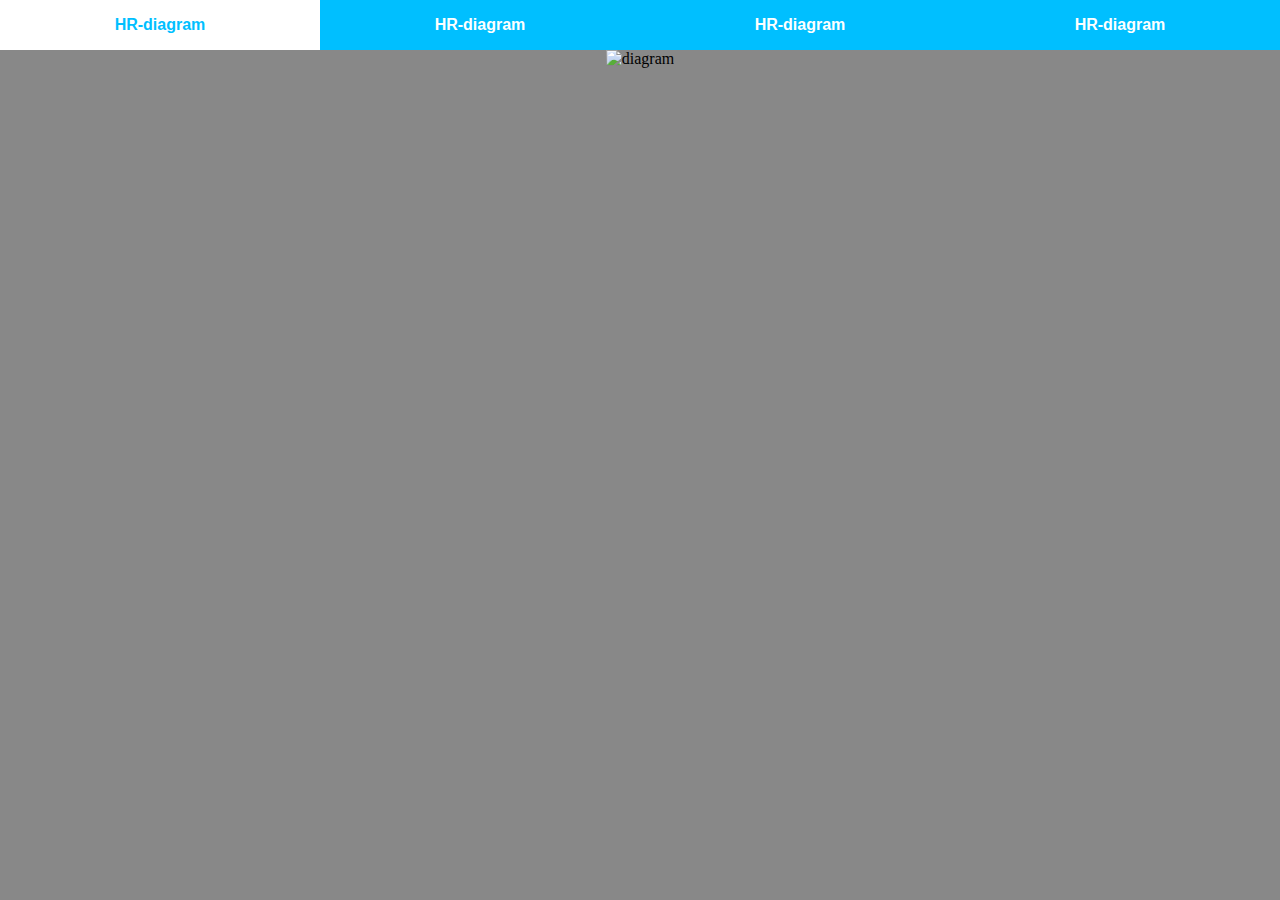
==== side1.html @ 4dd985ca "Added side1 and changed stylesheet accordingly" ====
<!DOCTYPE html>
<html lang="no">
<head>
    <link rel="stylesheet" href="stylesheet.css">
    <link href="https://fonts.googleapis.com/css?family=Bevan" rel="stylesheet">
    <meta charset="iso-8859-1">
    <title>Fysikk</title>
</head>
<body>
<div class="bakgrunn">
    <div class="meny">
        <a href=""><div class="knapp"> HR-diagram </div></a>
        <a href=""><div class="knapp"> HR-diagram </div></a>
        <a href=""><div class="knapp"> HR-diagram </div></a>
        <a href=""><div class="knapp"> HR-diagram </div></a>
    </div>
    <img src="hr-diagram.jpg" alt="diagram">
</div>
</body>
</html>
---- stylesheet.css ----
/* Felles */
body {
    margin: 0;
    overflow: hidden;
}
.bakgrunn {
    width: 100%;
    height: 100vh;
    background-color: #888888;
    text-align: center;
}

/* welcome */
h1 {
    margin: 0;
    font-size: 80px;
    color: white;
    font-family: Bevan;
    line-height: 150px;
}
.container {
    background-color: deepskyblue;
    width: 50%;
    height: 150px;
    position: absolute;
    top: 50%;
    margin-top: -75px;
    left: 25%;
    -webkit-transform: perspective(1px) translateZ(0);
    transform: perspective(1px) translateZ(0);
    box-shadow: 0 0 1px transparent;
    -webkit-transition-duration: 0.3s;
    transition-duration: 0.3s;
    -webkit-transition-property: box-shadow, transform;
    transition-property: box-shadow, transform;
}
.container:hover, .container:focus, .container:active {
    box-shadow: 0 30px 30px -10px rgba(0, 0, 0, 0.5);
    -webkit-transform: scale(1.1);
    transform: scale(1.1);
}

.meny {
    display: flex;
    width: 100%;
    height: 50px;
    font-family: "arial";
    font-weight: bold;
    line-height: 50px;
    transition: .3s ease-in-out;
}
.meny a {
    height: 100%;
    flex: 1;
    background-color: deepskyblue;
    text-decoration: none;
    color: white;
}
.knapp:hover {
    background-color: white;
    color: deepskyblue;
}
img {
  width: auto;
  height: 100vh;
}
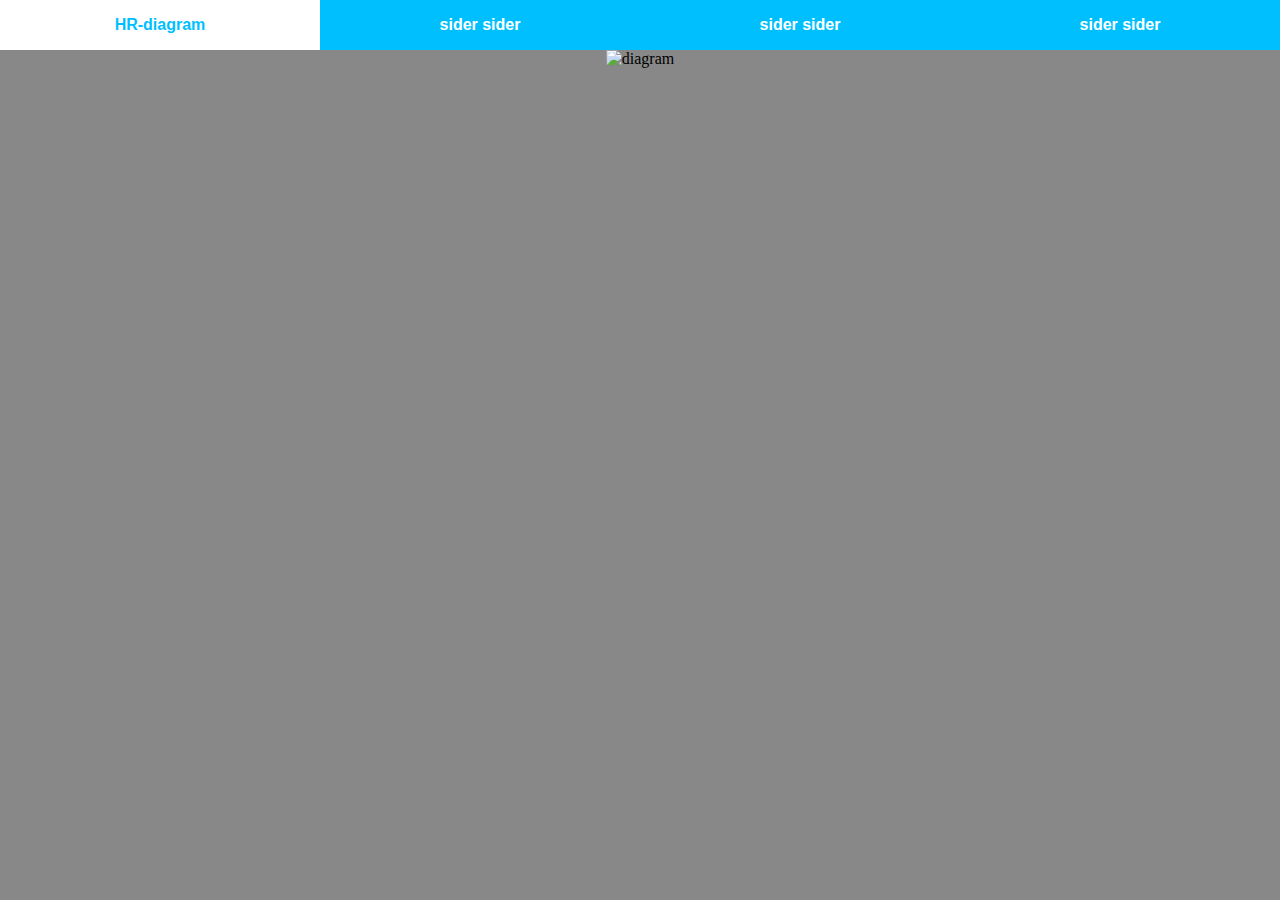
==== commit e0bd034e: "Fixes" ====
--- a/side1.html
+++ b/side1.html
@@ -5,14 +5,32 @@
     <link href="https://fonts.googleapis.com/css?family=Bevan" rel="stylesheet">
     <meta charset="iso-8859-1">
     <title>Fysikk</title>
+    <style>
+    img {
+      animation-name: bildeInn;
+      animation-name: menyInn;
+      animation-duration: 1s;
+      animation-iteration-count: 1;
+      animation-fill-mode: backwards;
+    }
+
+    @keyframes bildeInn {
+        0% {
+            transform: translateY(-100vh);
+        }
+        100% {
+            transform: translateY(0);
+        }
+    }
+    </style>
 </head>
 <body>
 <div class="bakgrunn">
     <div class="meny">
         <a href=""><div class="knapp"> HR-diagram </div></a>
-        <a href=""><div class="knapp"> HR-diagram </div></a>
-        <a href=""><div class="knapp"> HR-diagram </div></a>
-        <a href=""><div class="knapp"> HR-diagram </div></a>
+        <a href=""><div class="knapp"> sider sider </div></a>
+        <a href=""><div class="knapp"> sider sider </div></a>
+        <a href=""><div class="knapp"> sider sider </div></a>
     </div>
     <img src="hr-diagram.jpg" alt="diagram">
 </div>
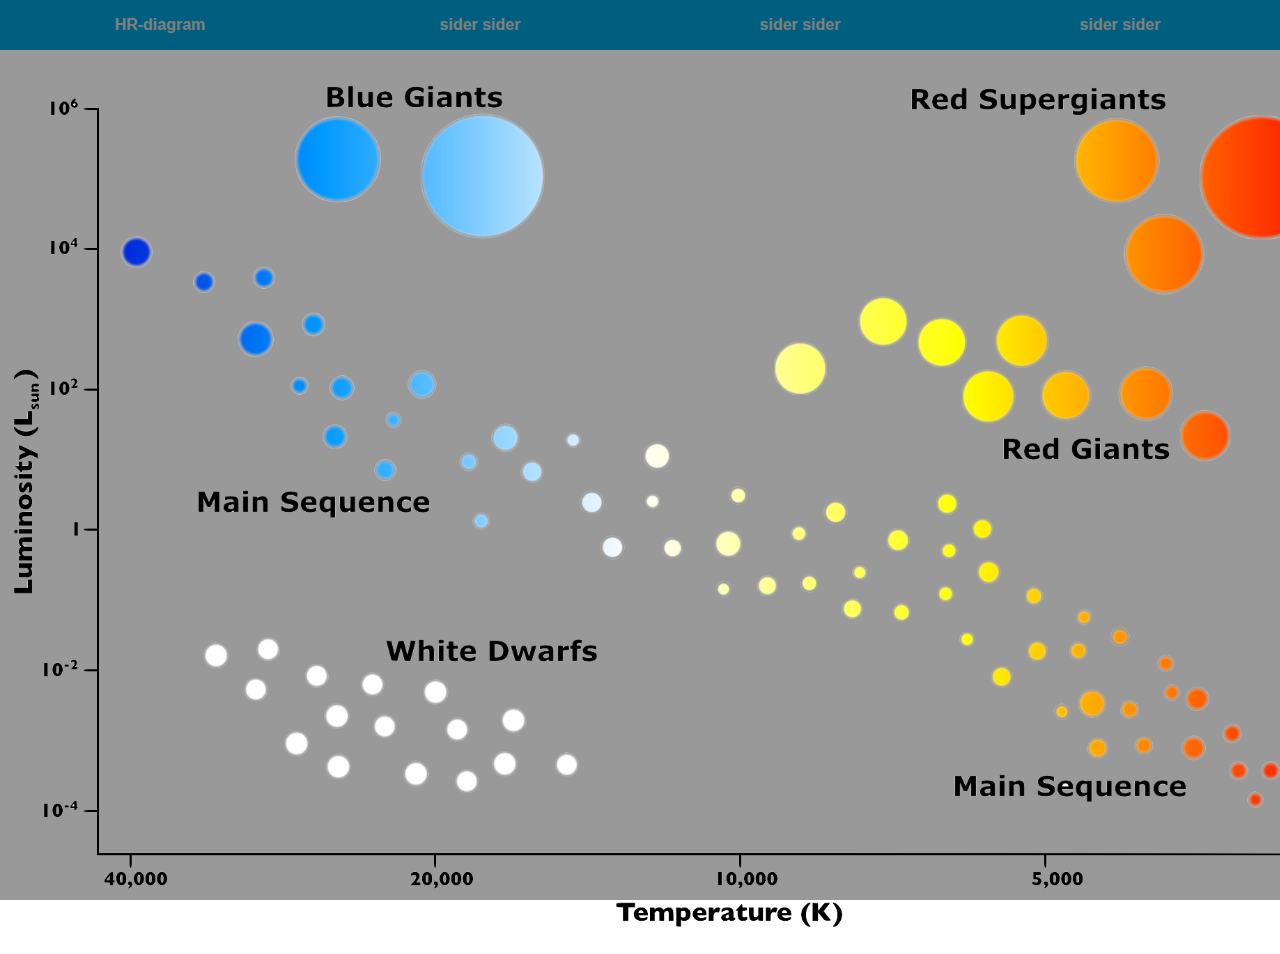
==== commit 386676c8: "Lightened color and made images transparent" ====
--- a/side1.html
+++ b/side1.html
@@ -6,22 +6,9 @@
     <meta charset="iso-8859-1">
     <title>Fysikk</title>
     <style>
-    img {
-      animation-name: bildeInn;
-      animation-name: menyInn;
-      animation-duration: 1s;
-      animation-iteration-count: 1;
-      animation-fill-mode: backwards;
-    }
 
-    @keyframes bildeInn {
-        0% {
-            transform: translateY(-100vh);
-        }
-        100% {
-            transform: translateY(0);
-        }
-    }
+
+
     </style>
 </head>
 <body>
@@ -32,7 +19,8 @@
         <a href=""><div class="knapp"> sider sider </div></a>
         <a href=""><div class="knapp"> sider sider </div></a>
     </div>
-    <img src="hr-diagram.jpg" alt="diagram">
+    <img src="hr-diagram-transparent.png" alt="diagram">
+    <div class="target"></div>
 </div>
 </body>
 </html>
--- a/stylesheet.css
+++ b/stylesheet.css
@@ -6,7 +6,7 @@
 .bakgrunn {
     width: 100%;
     height: 100vh;
-    background-color: #888888;
+    background-color: #999999;
     text-align: center;
 }
 
@@ -40,6 +40,7 @@
     transform: scale(1.1);
 }
 
+/* meny */
 .meny {
     display: flex;
     width: 100%;
@@ -60,7 +61,73 @@
     background-color: white;
     color: deepskyblue;
 }
+.meny:hover + img {
+  animation-name: bildeUt;
+  animation-duration: 1s;
+  animation-iteration-count: 1;
+  animation-fill-mode: forwards;
+}
 img {
   width: auto;
   height: 100vh;
+  animation-name: bildeInn;
+  animation-duration: 1s;
+  animation-iteration-count: 1;
+  animation-fill-mode: forwards;
 }
+.target {
+  width: 100%;
+  height: 50px;
+  position: absolute;
+  top: 0;
+  left: 0;
+  background-color: rgba(0, 0, 0, 0.5);
+  z-index: 3;
+  animation-name: targetUt;
+  animation-duration: .1s;
+  animation-delay: 2s;
+  animation-iteration-count: 1;
+  animation-fill-mode: forwards;
+}
+
+/* keyframes */
+@keyframes velkommenUt {
+    0% {
+        transform: translateY(0);
+    }
+    100% {
+        transform: translateY(-70vh);
+    }
+}
+@keyframes bildeInn {
+    0% {
+        transform: translateY(100vh);
+    }
+    100% {
+        transform: translateY(0);
+    }
+}
+@keyframes bildeUt {
+    0% {
+        transform: translateY(0);
+    }
+    100% {
+        transform: translateY(100vh);
+    }
+}
+@keyframes menyInn {
+    0% {
+        transform: translateY(-50px);
+    }
+    100% {
+        transform: translateY(0);
+    }
+}
+@keyframes targetUt {
+    0% {
+        transform: translateY(0);
+    }
+    100% {
+        transform: translateY(-50px);
+    }
+}
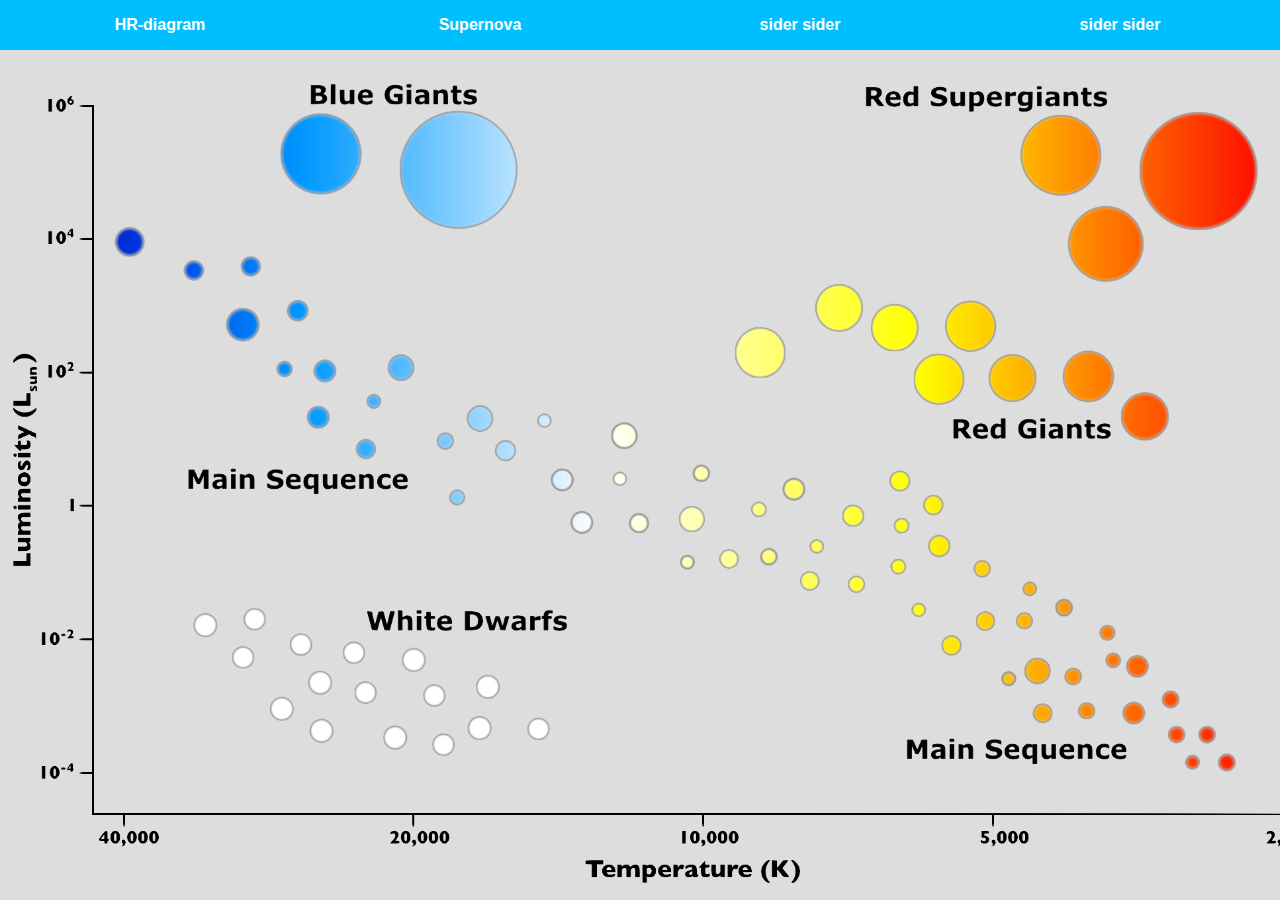
==== commit 16c63987: "added page 2" ====
--- a/side1.html
+++ b/side1.html
@@ -1,10 +1,10 @@
-<!DOCTYPE html>
+ <!DOCTYPE html>
 <html lang="no">
 <head>
     <link rel="stylesheet" href="stylesheet.css">
     <link href="https://fonts.googleapis.com/css?family=Bevan" rel="stylesheet">
     <meta charset="iso-8859-1">
-    <title>Fysikk</title>
+    <title>HR-diagram</title>
     <style>
 
 
@@ -15,7 +15,7 @@
 <div class="bakgrunn">
     <div class="meny">
         <a href=""><div class="knapp"> HR-diagram </div></a>
-        <a href=""><div class="knapp"> sider sider </div></a>
+        <a href="side2.html"><div class="knapp"> Supernova </div></a>
         <a href=""><div class="knapp"> sider sider </div></a>
         <a href=""><div class="knapp"> sider sider </div></a>
     </div>
--- a/stylesheet.css
+++ b/stylesheet.css
@@ -6,8 +6,9 @@
 .bakgrunn {
     width: 100%;
     height: 100vh;
-    background-color: #999999;
+    background-color: #dddddd;
     text-align: center;
+    transition: .3s ease-in-out;
 }
 
 /* welcome */
@@ -67,9 +68,12 @@
   animation-iteration-count: 1;
   animation-fill-mode: forwards;
 }
+.meny:hover ~ .bakgrunn {
+  background-color: #ddd;
+}
 img {
   width: auto;
-  height: 100vh;
+  height: 95vh;
   animation-name: bildeInn;
   animation-duration: 1s;
   animation-iteration-count: 1;
@@ -81,7 +85,7 @@
   position: absolute;
   top: 0;
   left: 0;
-  background-color: rgba(0, 0, 0, 0.5);
+  /*background-color: rgba(0, 0, 0, 0.5);*/
   z-index: 3;
   animation-name: targetUt;
   animation-duration: .1s;
@@ -131,3 +135,11 @@
         transform: translateY(-50px);
     }
 }
+@keyframes bacgroundBlack {
+  0% {
+      background-color: #ddd;
+  }
+  100% {
+      background-color: #000;
+  }
+}
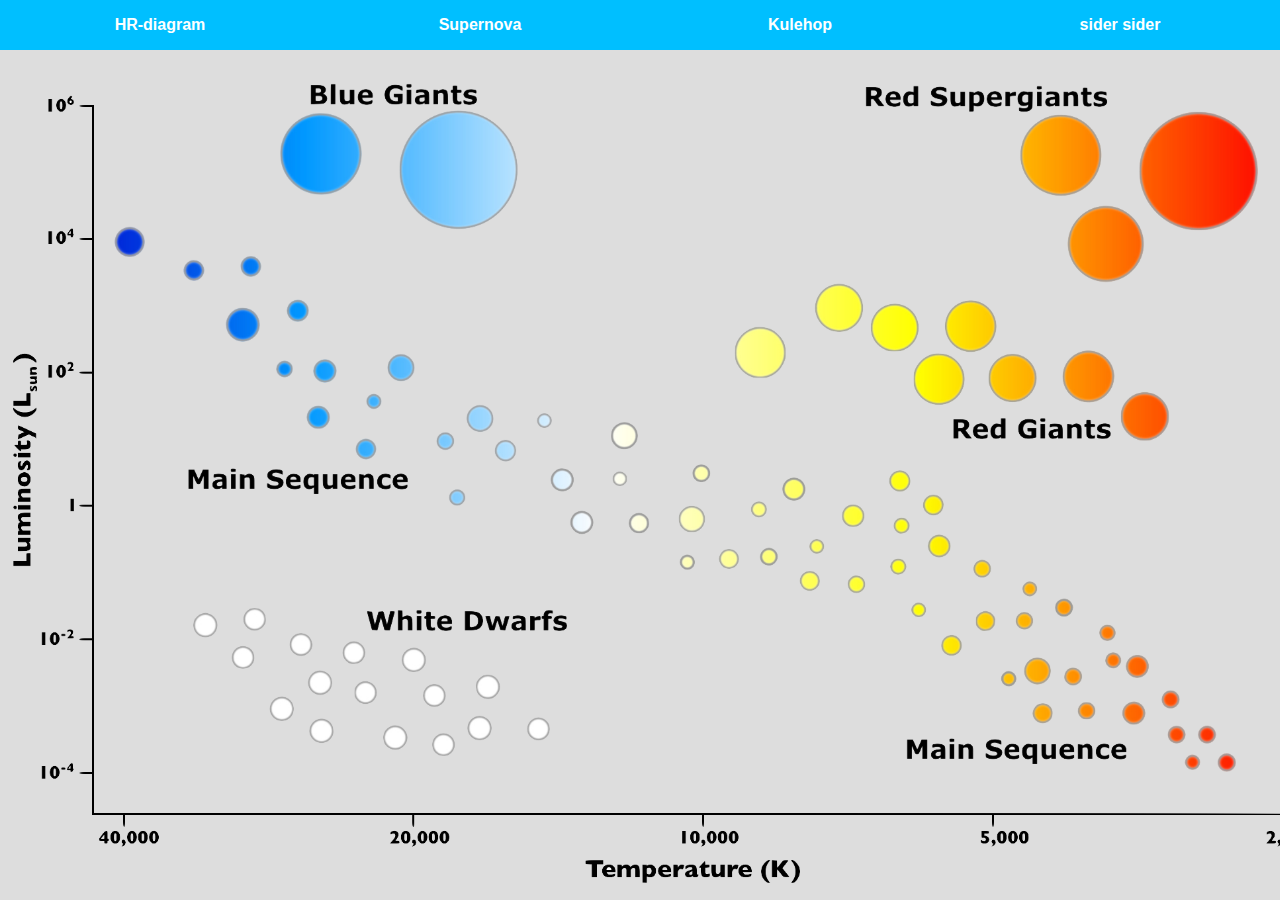
==== commit aaf33079: "Added page 3" ====
--- a/side1.html
+++ b/side1.html
@@ -16,7 +16,7 @@
     <div class="meny">
         <a href=""><div class="knapp"> HR-diagram </div></a>
         <a href="side2.html"><div class="knapp"> Supernova </div></a>
-        <a href=""><div class="knapp"> sider sider </div></a>
+        <a href="side3.html"><div class="knapp"> Kulehop </div></a>
         <a href=""><div class="knapp"> sider sider </div></a>
     </div>
     <img src="hr-diagram-transparent.png" alt="diagram">
